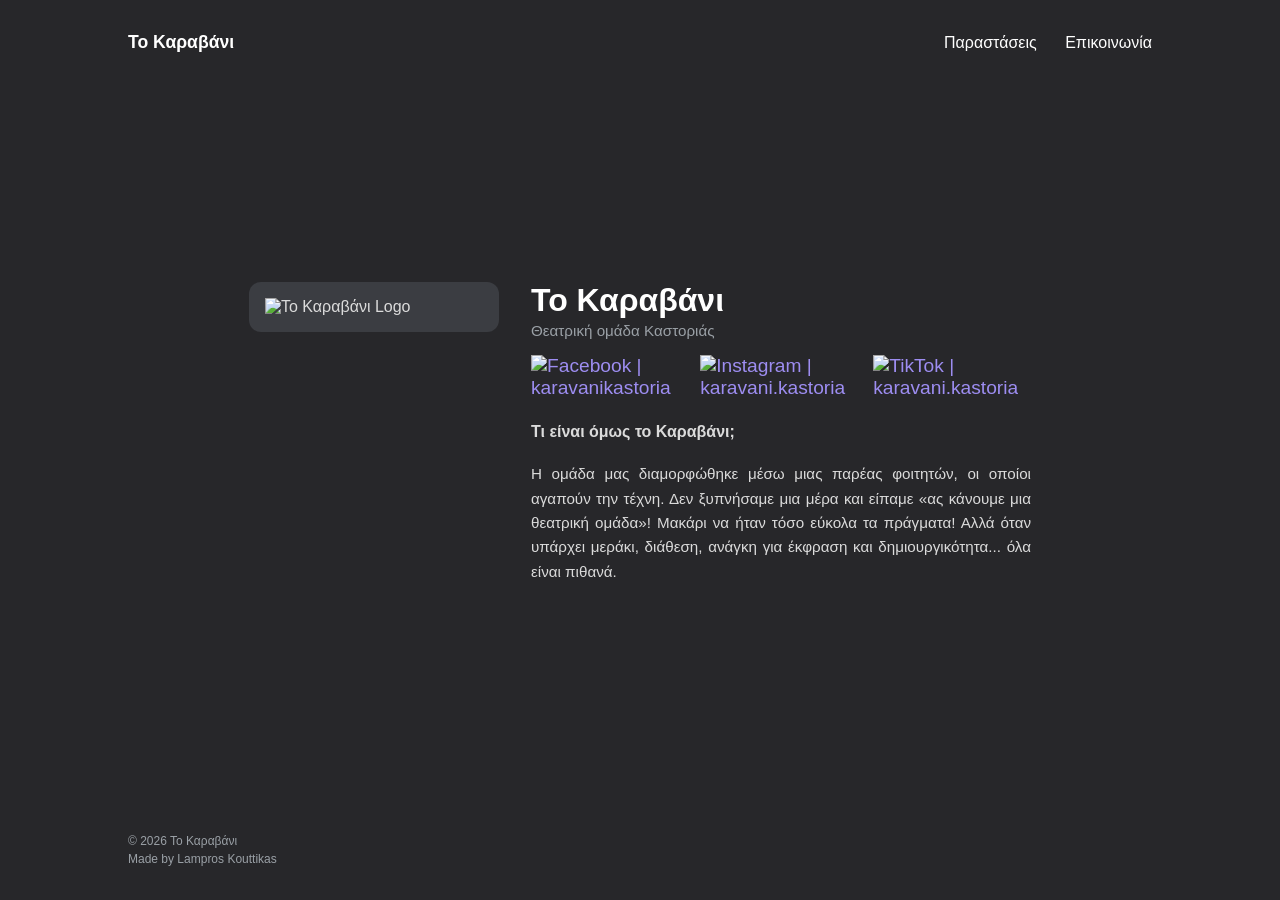
==== index.html @ 2a3c7688 "Initial Commit" ====
<!-- HTML -->
<!doctype html>
<html lang="el">
    <head>
        <title>Αρχική</title>
        <meta charset="utf-8" />
        <meta name="viewport" content="width=device-width, initial-scale=1.0" />
        <link rel="stylesheet" href="style.css" />
        <link rel="icon" type="image/x-icon" href="assets/favicon.ico" />
    </head>
    <body>
        <header>
            <nav>
                <a href="index.html" class="logo-text" target="_self"
                    >Το Καραβάνι</a
                >
            </nav>
            <nav>
                <a href="performances.html" target="_self">Παραστάσεις</a>
                <a href="contact.html" target="_self">Επικοινωνία</a>
            </nav>
        </header>
        <main>
            <div class="container">
                <div class="logo">
                    <img
                        src="assets/karavani/karavani.png"
                        alt="Το Καραβάνι Logo"
                    />
                </div>
                <div class="container-text">
                    <h1>Το Καραβάνι</h1>
                    <div class="subtitle">Θεατρική ομάδα Καστοριάς</div>
                    <div class="social-icons">
                        <!--Facebook-->
                        <a
                            href="https://www.facebook.com/people/karavanikastoria/61577341261066/"
                            target="_blank"
                            rel="noopener noreferrer"
                        >
                            <img
                                border="0"
                                alt="Facebook | karavanikastoria"
                                src="assets/social_logo/facebook.svg"
                                width="30"
                                height="30"
                            />
                        </a>
                        <!--Instagram-->
                        <a
                            href="https://www.instagram.com/karavani.kastoria/"
                            target="_blank"
                            rel="noopener noreferrer"
                        >
                            <img
                                border="0"
                                alt="Instagram | karavani.kastoria"
                                src="assets/social_logo/instagram.svg"
                                width="30"
                                height="30"
                            />
                        </a>
                        <!--TikTok-->
                        <a
                            href="https://www.tiktok.com/@karavani.kastoria"
                            target="_blank"
                            rel="noopener noreferrer"
                        >
                            <img
                                border="0"
                                alt="TikTok | karavani.kastoria"
                                src="assets/social_logo/tiktok.svg"
                                width="30"
                                height="30"
                            />
                        </a>
                        <!--Youtube-->
                        <a
                            href="https://www.youtube.com/@tokaravanii"
                            target="_blank"
                            rel="noopener noreferrer"
                        >
                        </a>
                    </div>
                    <h4>Τι είναι όμως το Καραβάνι;</h4>
                    <p>
                        Η ομάδα μας διαμορφώθηκε μέσω μιας παρέας φοιτητών, οι
                        οποίοι αγαπούν την τέχνη. Δεν ξυπνήσαμε μια μέρα και
                        είπαμε «ας κάνουμε μια θεατρική ομάδα»! Μακάρι να ήταν
                        τόσο εύκολα τα πράγματα! Αλλά όταν υπάρχει μεράκι,
                        διάθεση, ανάγκη για έκφραση και δημιουργικότητα... όλα
                        είναι πιθανά.
                    </p>
                </div>
            </div>
        </main>
        <!--Footer-->
        <footer>
            <div class="copyright">
                &copy; 2026 Το Καραβάνι<br />Made by Lampros Kouttikas
            </div>
        </footer>
    </body>
</html>
---- style.css ----
/*

CSS

*/

@charset "utf-8";

/* Base styles */
body {
    margin: 0;
    padding: 0;
    background-color: #27272a; /* Dark gray background */
    color: #dbdbdb; /* Light gray text */
    font-family:
        -apple-system, BlinkMacSystemFont, "Segoe UI", Roboto, Helvetica, Arial,
        sans-serif;
    display: flex;
    flex-direction: column;
    min-height: 100vh;
}

/* Header / Navbar */
header {
    display: flex;
    justify-content: space-between;
    align-items: center;
    padding: 2rem 10%;
}

nav a {
    color: #ffffff;
    margin-left: 1.5rem;
    font-weight: 500;
}

/* Link styles */
a {
    color: #9d8df1; /* Purple/blue links */
    text-decoration: none;
}

a:hover {
    text-decoration: underline;
}

/* Main Layout Grid/Flex */
main {
    flex: 1;
    display: flex;
    justify-content: center;
    align-items: center;
    padding: 2rem;
}

.container {
    display: flex;
    align-items: flex-start;
    gap: 2rem;
    max-width: 800px;
}

.container-text {
    max-width: 500px;
}

.container-text h1 {
    color: #ffffff;
    font-size: 2rem;
    margin: 0 0 0.2rem 0;
}

.container-text p {
    line-height: 1.6;
    font-size: 0.95rem;
    margin-bottom: 1.2rem;
    text-align: justify;
}

.logo {
    width: 250px;
    flex-shrink: 0;
    overflow: hidden;
    display: flex;
    justify-content: center;
    align-items: center;
    background-color: #3b3d42;
    padding: 1rem;
    border-radius: 12px;
}

.logo-text {
    font-weight: bold;
    color: #ffffff;
    font-size: 1.1rem;
    margin-left: 0;
}

.logo img {
    width: 100%;
    height: auto;
    display: block;
}

.subtitle {
    color: #9aa0a6;
    margin-bottom: 1rem;
    font-size: 0.95rem;
}

/* Social Media Icons */
.social-icons {
    display: flex;
    gap: 0.8rem;
    margin-bottom: 1.5rem;
    color: #9aa0a6;
    font-size: 1.2rem;
}

/* Footer */
footer {
    padding: 2rem 10%;
    font-size: 0.85rem;
    color: #9aa0a6;
    margin-top: auto;
}

.copyright {
    font-size: 0.75rem;
    line-height: 1.5;
}

/* Responsive Design */
@media (max-width: 768px) {
    .container {
        flex-direction: column;
        align-items: center;
        text-align: center;
    }
    .social-icons {
        justify-content: center;
    }
}

/* Dedicated Image Galley */
.gallery-container {
    display: flex;
    flex-wrap: wrap;
    padding: 0 10%;
    margin: 2rem 0;
    width: 100%;
}

/* Dedicated Image Gallery */
div.gallery {
    border: 1px solid #ccc;
}

div.gallery:hover {
    border: 1px solid #777;
}

div.gallery img {
    width: 100%;
    aspect-ratio: 3 / 2;
    object-fit: cover;
    display: block;
}

div.desc {
    padding: 15px;
    text-align: center;
}

* {
    box-sizing: border-box;
}

.responsive {
    padding: 10px;
    width: 25%;
}

/* Responsive Design */
@media only screen and (max-width: 700px) {
    .responsive {
        width: 50%;
    }
}

@media only screen and (max-width: 500px) {
    .responsive {
        width: 100%;
    }
}
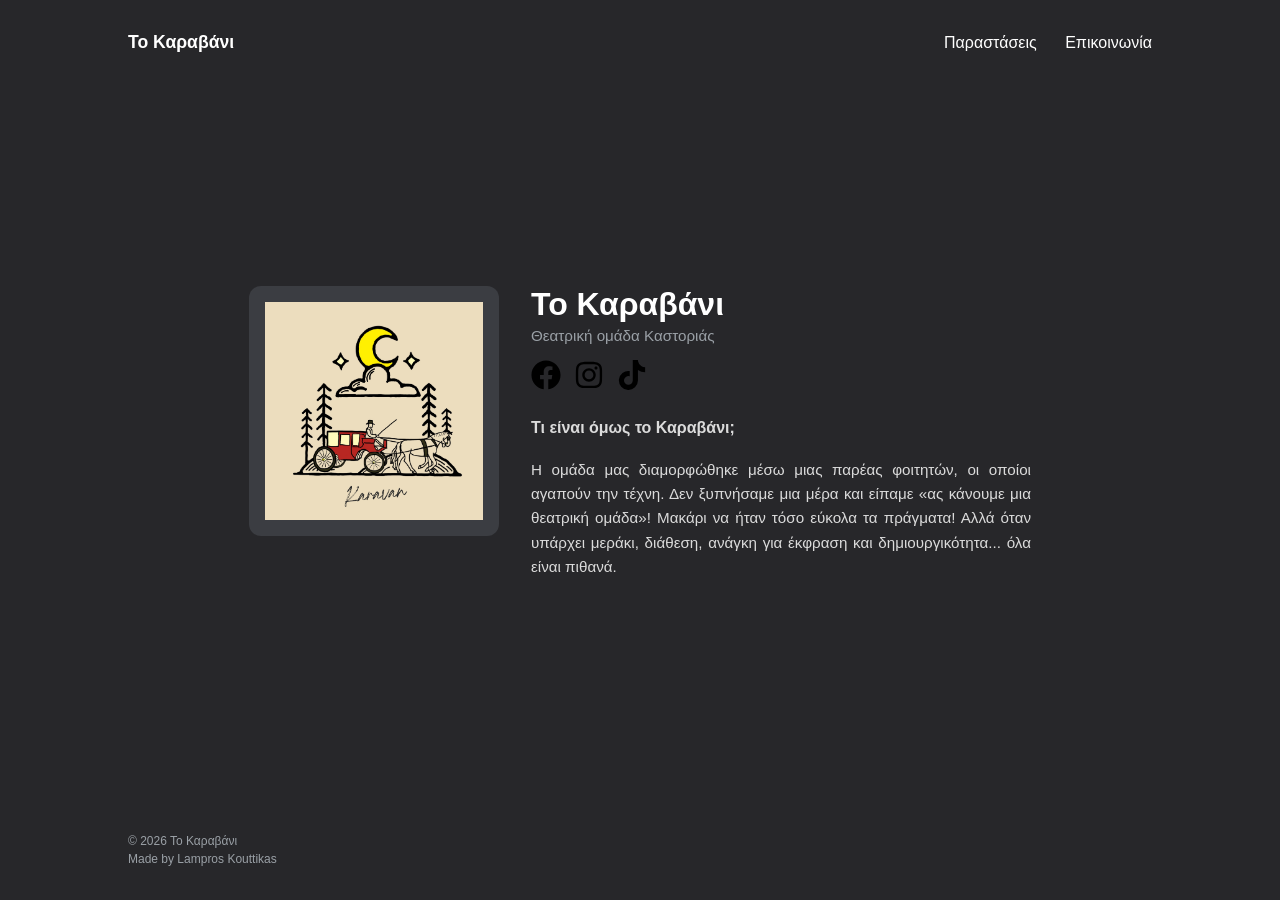
==== commit 70140278: "Add no-index" ====
--- a/index.html
+++ b/index.html
@@ -5,6 +5,7 @@
         <title>Αρχική</title>
         <meta charset="utf-8" />
         <meta name="viewport" content="width=device-width, initial-scale=1.0" />
+        <meta name="robots" content="noindex">
         <link rel="stylesheet" href="style.css" />
         <link rel="icon" type="image/x-icon" href="assets/favicon.ico" />
     </head>
